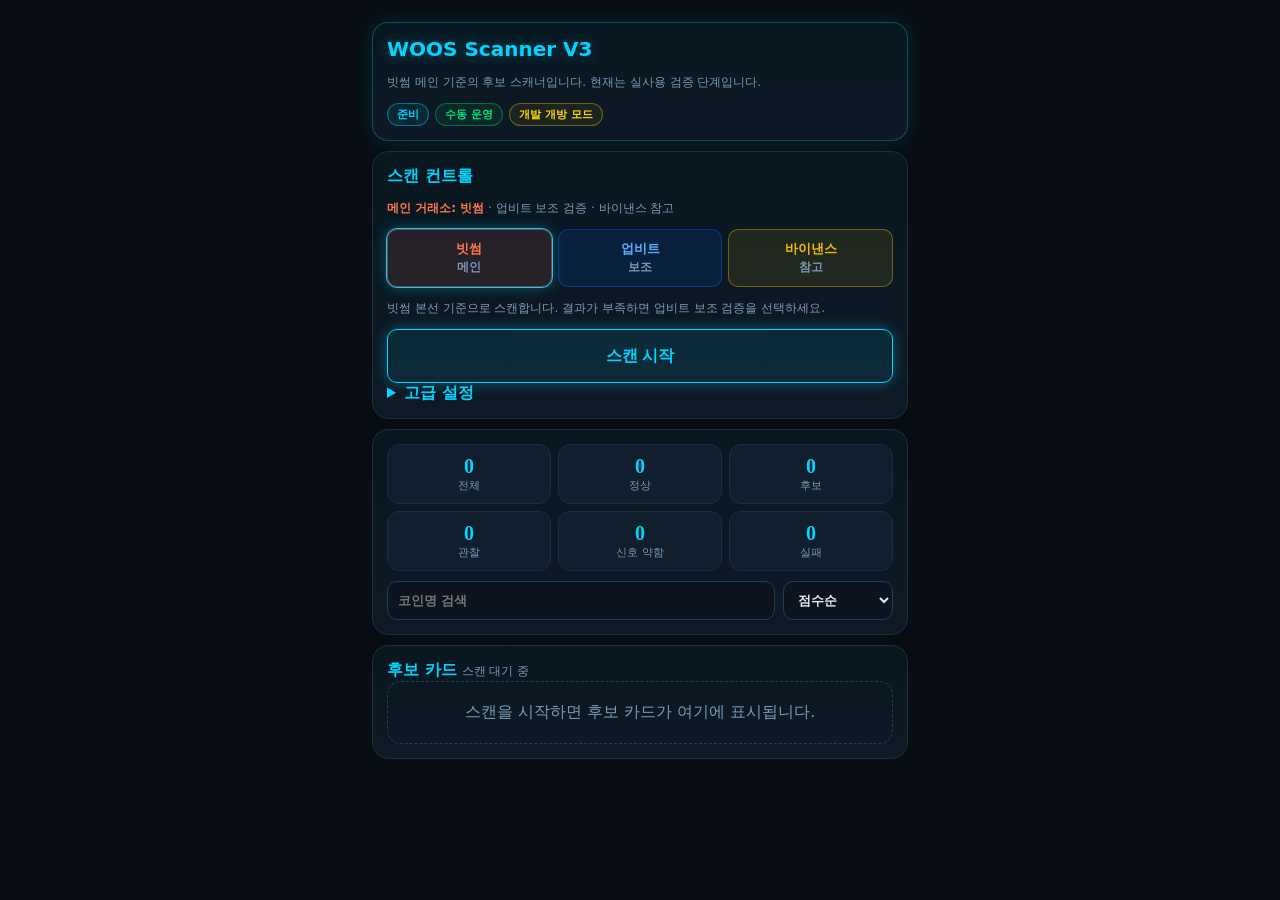
==== web/ws3-canary-console/index.html @ c7e05436 "ws3: v0.32.5 productShellManualTrigger" ====
<!doctype html><html lang="ko"><head><meta charset="utf-8"><meta name="viewport" content="width=device-width,initial-scale=1"><title>WOOS Scanner V3</title><style>:root{--bg:#080d13;--card:#0f1a27;--line:#1a2d42;--line2:#243d57;--cy:#00d4ff;--g:#00e676;--o:#ff8c42;--r:#ff4560;--y:#ffd600;--t:#e2eaf5;--s:#7a9ab8;--m:#3d5a72;--gl:0 0 14px rgba(0,212,255,.35)}*{box-sizing:border-box}body{margin:0;background:var(--bg);color:var(--t);font-family:'Noto Sans KR',system-ui,sans-serif}.app{max-width:560px;margin:auto;padding:12px}.hero,.card{background:linear-gradient(180deg,rgba(0,212,255,.05),rgba(15,26,39,.96));border:1px solid var(--line);border-radius:16px;padding:14px;margin:10px 0}.hero{border-color:rgba(0,212,255,.3);box-shadow:0 0 26px rgba(0,212,255,.12)}h1{margin:0;color:var(--cy);font-size:20px;text-shadow:var(--gl)}.sub,.hint,.stat{font-size:12px;color:var(--s);line-height:1.5}.badges,.exs,.chips{display:flex;gap:6px;flex-wrap:wrap}.badge,.chip{border:1px solid var(--line2);border-radius:999px;padding:3px 9px;font-size:11px;font-weight:800;color:var(--s);background:#0c1420}.cyan{color:var(--cy);border-color:rgba(0,212,255,.42);background:rgba(0,212,255,.08)}.green{color:var(--g);border-color:rgba(0,230,118,.35);background:rgba(0,230,118,.07)}.yellow{color:var(--y);border-color:rgba(255,214,0,.35);background:rgba(255,214,0,.06)}.orange{color:var(--o);border-color:rgba(255,140,66,.35);background:rgba(255,140,66,.08)}.red{color:var(--r);border-color:rgba(255,69,96,.35);background:rgba(255,69,96,.08)}button,select,input,textarea{border:1px solid var(--line2);border-radius:10px;background:#0c1420;color:var(--t);padding:10px;font-weight:800}button{cursor:pointer}.active{outline:1px solid var(--cy);box-shadow:var(--gl)}.primary{width:100%;min-height:54px;font-size:16px;color:var(--cy);border-color:var(--cy);background:rgba(0,212,255,.09);box-shadow:var(--gl)}.ex{flex:1;min-width:94px}.main{color:#ff7849;border-color:rgba(244,102,90,.45);background:rgba(244,102,90,.12)}.subex{color:#5da9ff;border-color:rgba(0,95,255,.4);background:rgba(0,95,255,.12)}.ref{color:#f0b90b;border-color:rgba(240,185,11,.4);background:rgba(240,185,11,.1)}textarea{width:100%;min-height:96px}.grid{display:grid;grid-template-columns:repeat(3,1fr);gap:7px}.box{background:#111e2e;border:1px solid var(--line);border-radius:12px;padding:10px;text-align:center}.num{font:800 20px ui-monospace;color:var(--cy)}.lbl{font-size:11px;color:var(--s)}.tools{display:grid;grid-template-columns:1fr 110px;gap:8px;margin-top:10px}.result{border:1px solid var(--line);border-left:4px solid var(--cy);border-radius:15px;background:linear-gradient(180deg,rgba(0,212,255,.04),var(--card));overflow:hidden;margin:10px 0}.rh{display:flex;align-items:center;gap:8px;padding:12px 12px 6px}.dot{width:8px;height:8px;border-radius:99px;background:var(--cy);box-shadow:var(--gl)}.coin{font:800 15px ui-monospace}.score{margin-left:auto;color:var(--cy);font:800 18px ui-monospace}.bar{height:5px;background:#0c1420;border-radius:99px;overflow:hidden;margin:4px 12px}.bar i{display:block;height:100%;background:linear-gradient(90deg,var(--cy),var(--g));box-shadow:var(--gl)}.meta{display:flex;gap:10px;flex-wrap:wrap;color:var(--m);font:11px ui-monospace;padding:4px 12px 10px}.open{width:100%;border:0;border-top:1px solid var(--line);border-radius:0;background:#0c1420;color:var(--s)}.body{display:none;background:#111e2e;border-top:1px solid var(--line);padding:10px 12px}.result.on .body{display:block}.sec{border:1px solid var(--line);background:var(--card);border-radius:10px;padding:10px;margin:8px 0}.sec h3{color:var(--cy);font-size:12px;margin:0 0 6px}.sec p{font-size:12px;line-height:1.6;margin:0}.empty{border:1px dashed var(--line2);border-radius:14px;padding:20px;text-align:center;color:var(--s)}@media(max-width:430px){.tools{grid-template-columns:1fr}.ex{min-width:0}}</style></head><body><div class="app"><section class="hero"><h1>WOOS Scanner V3</h1><p class="sub">빗썸 메인 기준의 후보 스캐너입니다. 현재는 실사용 검증 단계입니다.</p><div class="badges"><span class="badge cyan">준비</span><span class="badge green">수동 운영</span><span class="badge yellow">개발 개방 모드</span></div></section><section class="card"><b style="color:var(--cy)">스캔 컨트롤</b><p class="sub"><strong style="color:#ff7849">메인 거래소: 빗썸</strong> · 업비트 보조 검증 · 바이낸스 참고</p><div class="exs"><button class="ex main active" data-ex="bithumb">빗썸<br><span class="hint">메인</span></button><button class="ex subex" data-ex="upbit">업비트<br><span class="hint">보조</span></button><button class="ex ref" data-ex="binance">바이낸스<br><span class="hint">참고</span></button></div><p id="notice" class="hint">빗썸 본선 기준으로 스캔합니다. 결과가 부족하면 업비트 보조 검증을 선택하세요.</p><button id="scan" class="primary">스캔 시작</button><details><summary style="color:var(--cy);font-weight:800">고급 설정</summary><p><select id="tf"><option value="5m">5분봉</option><option value="15m">15분봉</option><option value="1h">1시간봉</option></select></p><p><input id="limit" value="60"></p><p><textarea id="markets"></textarea></p></details></section><section class="card"><div class="grid"><div class="box"><div id="nTotal" class="num">0</div><div class="lbl">전체</div></div><div class="box"><div id="nOk" class="num">0</div><div class="lbl">정상</div></div><div class="box"><div id="nCand" class="num">0</div><div class="lbl">후보</div></div><div class="box"><div id="nWatch" class="num">0</div><div class="lbl">관찰</div></div><div class="box"><div id="nLow" class="num">0</div><div class="lbl">신호 약함</div></div><div class="box"><div id="nFail" class="num">0</div><div class="lbl">실패</div></div></div><div class="tools"><input id="q" placeholder="코인명 검색"><select id="sort"><option value="score">점수순</option><option value="latest">최신순</option></select></div></section><section class="card"><b style="color:var(--cy)">후보 카드</b> <span id="stat" class="stat">스캔 대기 중</span><div id="results" class="empty">스캔을 시작하면 후보 카드가 여기에 표시됩니다.</div></section></div><script>(function(){var API='https://ws3-telegram-canary.neosiwon.workers.dev',S={ex:'bithumb',rows:[],bad:[]};var P={bithumb:['BTC_KRW','ETH_KRW','XRP_KRW','SOL_KRW','DOGE_KRW','ADA_KRW','AVAX_KRW','DOT_KRW','LINK_KRW','NEAR_KRW','SEI_KRW','SUI_KRW','APT_KRW','ATOM_KRW','TRX_KRW','BCH_KRW','ETC_KRW','XLM_KRW','HBAR_KRW','MATIC_KRW','ARB_KRW','OP_KRW','STX_KRW','AAVE_KRW','ALGO_KRW','SAND_KRW','MANA_KRW','FLOW_KRW','GRT_KRW','EOS_KRW','FIL_KRW'],upbit:['KRW-BTC','KRW-ETH','KRW-XRP','KRW-SOL','KRW-DOGE','KRW-ADA','KRW-AVAX','KRW-DOT','KRW-LINK','KRW-NEAR','KRW-SEI','KRW-SUI','KRW-APT','KRW-ATOM','KRW-TRX','KRW-BCH','KRW-ETC','KRW-XLM','KRW-HBAR'],binance:['BTCUSDT','ETHUSDT','XRPUSDT','SOLUSDT','DOGEUSDT','ADAUSDT','AVAXUSDT']};var C={LOW_VOLUME:['거래량 부족','orange'],VOLUME_SURGE:['거래량 증가','green'],HIGH_CLOSE_POSITION:['종가 상단','cyan'],UPPER_WICK_RISK:['윗꼬리 리스크','red']};function $(x){return document.getElementById(x)}function esc(v){return String(v==null?'-':v).replace(/[&<>'"]/g,function(c){return{'&':'&amp;','<':'&lt;','>':'&gt;','"':'&quot;',"'":'&#39;'}[c]})}function setM(){$('markets').value=(P[S.ex]||[]).join('\n');$('notice').textContent=S.ex==='bithumb'?'빗썸 본선 기준으로 스캔합니다. 결과가 부족하면 업비트 보조 검증을 선택하세요.':S.ex==='upbit'?'업비트 보조 검증으로 실행합니다. 본선 기준은 빗썸입니다.':'바이낸스 참고용 스캔입니다. 본선 기준은 빗썸입니다.'}function exL(x){x=String(x||S.ex).toLowerCase();return x==='bithumb'?'빗썸':x==='upbit'?'업비트 보조 검증':'바이낸스 참고'}function tfL(x){return x==='15m'?'15분봉':x==='1h'?'1시간봉':'5분봉'}function mkt(m){m=String(m||'');return m.replace('KRW-','').replace('_KRW','')+(m.indexOf('USDT')>0?' / USDT':' / KRW')}function grade(g){var b=String(g||'').toUpperCase().split('-').pop();return b==='A'?['A급 관찰','red']:b==='B'?['B급 관찰','orange']:b==='C'?['C급 관찰','']:b==='S'?['S급 관찰','red']:['등급 대기','']}function rev(v){v=String(v||'');return v==='HOT_REVIEW'?['우선 검토','red']:v.indexOf('WATCH')>=0?['관찰 필요','orange']:v==='LOW_SIGNAL'?['신호 약함','']:['관찰 대기','']}function tm(t){var d=new Date(t);return t&&!isNaN(d.getTime())?'감지 시각 '+String(d.getHours()).padStart(2,'0')+':'+String(d.getMinutes()).padStart(2,'0'):'감지 시각 대기'}function ch(l,k){return'<span class="chip '+(k||'')+'">'+esc(l)+'</span>'}function chips(a){return(Array.isArray(a)?a:[]).slice(0,4).map(function(x){var m=C[String(x)]||['기타 근거',''];return ch(m[0],m[1])}).join('')}function card(r){var g=grade(r.grade),rv=rev(r.operatorReviewLevel||r.operatorReview),sc=Math.max(0,Math.min(100,Number(r.score)||0)),ex=String(r.exchange||S.ex).toLowerCase()==='bithumb'?ch('빗썸 메인','orange'):String(r.exchange||S.ex).toLowerCase()==='upbit'?ch('업비트 보조','cyan'):ch('바이낸스 참고','yellow');return'<article class="result"><div class="rh"><span class="dot"></span><span class="coin">'+esc(mkt(r.market))+'</span><span class="score">'+sc+'점</span></div><div class="chips">'+ch(g[0],g[1])+ch(rv[0],rv[1])+(r.isCandidate?ch('후보 조건 충족','green'):ch('운영자 확인 필요','orange'))+ex+chips(r.reasonChips)+'</div><div class="bar"><i style="width:'+sc+'%"></i></div><div class="meta"><span>'+tm(r.latestTime)+'</span><span>'+exL(r.exchange)+'</span><span>'+tfL(r.timeframe)+'</span></div><button class="open">근거 펼치기 ▾</button><div class="body"><div class="sec"><h3>1. 핵심 요약</h3><p>현재: '+g[0]+' · 상태: '+rv[0]+' · 점수: '+sc+'점<br>본선 기준은 빗썸입니다.</p></div><div class="sec"><h3>3.5. 선별 근거</h3><p>현재 데이터만으로는 강한 후보로 단정하기 어렵습니다. 구조와 수급을 추가로 확인하는 관찰 구간입니다.</p></div><div class="sec"><h3>4. 구조 판단</h3><p>종가 위치와 거래량 반응을 기준으로 추가 확인합니다.</p></div><div class="sec"><h3>18. 고급 상세 / 원본 보기</h3><p>개발자용 원시값은 기본 화면에 노출하지 않습니다.</p></div></div></article>'}function sum(){var r=S.rows,b=S.bad;$('nTotal').textContent=r.length+b.length;$('nOk').textContent=r.length;$('nFail').textContent=b.length;$('nCand').textContent=r.filter(function(x){return x.isCandidate}).length;$('nWatch').textContent=r.filter(function(x){return String(x.operatorReviewLevel||'').indexOf('WATCH')>=0}).length;$('nLow').textContent=r.filter(function(x){return String(x.operatorReviewLevel||'')==='LOW_SIGNAL'}).length}function render(){var q=$('q').value.trim().toUpperCase(),r=S.rows.filter(function(x){return!q||String(x.market||'').toUpperCase().indexOf(q)>=0});r.sort(function(a,b){return Number(b.score||0)-Number(a.score||0)});$('results').className=r.length?'':'empty';$('results').innerHTML=r.length?r.map(card).join(''):'표시할 후보 카드가 없습니다.';sum()}function mkts(){return $('markets').value.split(/[\n,]+/).map(function(x){return x.trim()}).filter(Boolean).slice(0,50)}async function scan(){var ms=mkts();if(!ms.length)return;$('scan').disabled=true;$('stat').textContent='스캔 중...';try{var res=await fetch(API+'/multi-candidate-dry-run',{method:'POST',headers:{'Content-Type':'application/json'},body:JSON.stringify({exchange:S.ex,markets:ms,timeframe:$('tf').value,limit:Number($('limit').value)||60,maxMarkets:50,manualTrigger:true})});var data=await res.json(),rows=Array.isArray(data.results)?data.results:[];S.rows=rows.filter(function(x){return x&&x.ok!==false});S.bad=rows.filter(function(x){return x&&x.ok===false});$('stat').textContent=(data.code||'스캔 완료')+' · 정상 '+S.rows.length+' / 실패 '+S.bad.length;render()}catch(e){$('stat').textContent='네트워크 오류'}finally{$('scan').disabled=false}}document.querySelectorAll('.ex').forEach(function(b){b.onclick=function(){S.ex=b.dataset.ex;document.querySelectorAll('.ex').forEach(function(x){x.classList.remove('active')});b.classList.add('active');setM()}});$('scan').onclick=scan;$('q').oninput=render;document.onclick=function(e){var b=e.target.closest('.open');if(!b)return;var c=b.closest('.result');c.classList.toggle('on');b.textContent=c.classList.contains('on')?'근거 접기 ▴':'근거 펼치기 ▾'};setM()})();</script></body></html>
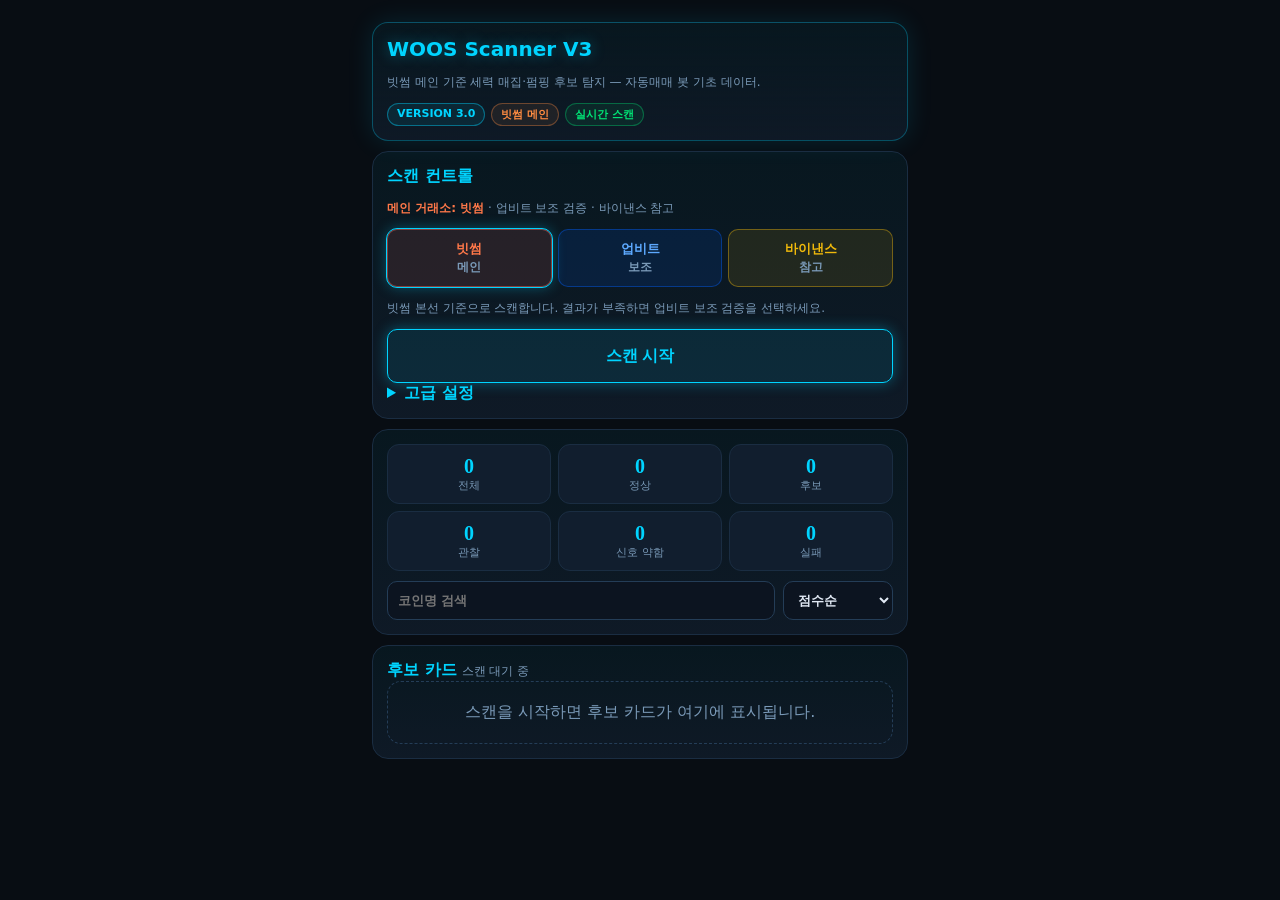
==== commit b78d58ad: "ws3: v0.40.0 신규 출범 톤 — v3 정식 출범 / VERSION 3.0 / 펌핑 후보 + 봇 기초" ====
--- a/web/ws3-canary-console/index.html
+++ b/web/ws3-canary-console/index.html
@@ -1 +1,652 @@
-<!doctype html><html lang="ko"><head><meta charset="utf-8"><meta name="viewport" content="width=device-width,initial-scale=1"><title>WOOS Scanner V3</title><style>:root{--bg:#080d13;--card:#0f1a27;--line:#1a2d42;--line2:#243d57;--cy:#00d4ff;--g:#00e676;--o:#ff8c42;--r:#ff4560;--y:#ffd600;--t:#e2eaf5;--s:#7a9ab8;--m:#3d5a72;--gl:0 0 14px rgba(0,212,255,.35)}*{box-sizing:border-box}body{margin:0;background:var(--bg);color:var(--t);font-family:'Noto Sans KR',system-ui,sans-serif}.app{max-width:560px;margin:auto;padding:12px}.hero,.card{background:linear-gradient(180deg,rgba(0,212,255,.05),rgba(15,26,39,.96));border:1px solid var(--line);border-radius:16px;padding:14px;margin:10px 0}.hero{border-color:rgba(0,212,255,.3);box-shadow:0 0 26px rgba(0,212,255,.12)}h1{margin:0;color:var(--cy);font-size:20px;text-shadow:var(--gl)}.sub,.hint,.stat{font-size:12px;color:var(--s);line-height:1.5}.badges,.exs,.chips{display:flex;gap:6px;flex-wrap:wrap}.badge,.chip{border:1px solid var(--line2);border-radius:999px;padding:3px 9px;font-size:11px;font-weight:800;color:var(--s);background:#0c1420}.cyan{color:var(--cy);border-color:rgba(0,212,255,.42);background:rgba(0,212,255,.08)}.green{color:var(--g);border-color:rgba(0,230,118,.35);background:rgba(0,230,118,.07)}.yellow{color:var(--y);border-color:rgba(255,214,0,.35);background:rgba(255,214,0,.06)}.orange{color:var(--o);border-color:rgba(255,140,66,.35);background:rgba(255,140,66,.08)}.red{color:var(--r);border-color:rgba(255,69,96,.35);background:rgba(255,69,96,.08)}button,select,input,textarea{border:1px solid var(--line2);border-radius:10px;background:#0c1420;color:var(--t);padding:10px;font-weight:800}button{cursor:pointer}.active{outline:1px solid var(--cy);box-shadow:var(--gl)}.primary{width:100%;min-height:54px;font-size:16px;color:var(--cy);border-color:var(--cy);background:rgba(0,212,255,.09);box-shadow:var(--gl)}.ex{flex:1;min-width:94px}.main{color:#ff7849;border-color:rgba(244,102,90,.45);background:rgba(244,102,90,.12)}.subex{color:#5da9ff;border-color:rgba(0,95,255,.4);background:rgba(0,95,255,.12)}.ref{color:#f0b90b;border-color:rgba(240,185,11,.4);background:rgba(240,185,11,.1)}textarea{width:100%;min-height:96px}.grid{display:grid;grid-template-columns:repeat(3,1fr);gap:7px}.box{background:#111e2e;border:1px solid var(--line);border-radius:12px;padding:10px;text-align:center}.num{font:800 20px ui-monospace;color:var(--cy)}.lbl{font-size:11px;color:var(--s)}.tools{display:grid;grid-template-columns:1fr 110px;gap:8px;margin-top:10px}.result{border:1px solid var(--line);border-left:4px solid var(--cy);border-radius:15px;background:linear-gradient(180deg,rgba(0,212,255,.04),var(--card));overflow:hidden;margin:10px 0}.rh{display:flex;align-items:center;gap:8px;padding:12px 12px 6px}.dot{width:8px;height:8px;border-radius:99px;background:var(--cy);box-shadow:var(--gl)}.coin{font:800 15px ui-monospace}.score{margin-left:auto;color:var(--cy);font:800 18px ui-monospace}.bar{height:5px;background:#0c1420;border-radius:99px;overflow:hidden;margin:4px 12px}.bar i{display:block;height:100%;background:linear-gradient(90deg,var(--cy),var(--g));box-shadow:var(--gl)}.meta{display:flex;gap:10px;flex-wrap:wrap;color:var(--m);font:11px ui-monospace;padding:4px 12px 10px}.open{width:100%;border:0;border-top:1px solid var(--line);border-radius:0;background:#0c1420;color:var(--s)}.body{display:none;background:#111e2e;border-top:1px solid var(--line);padding:10px 12px}.result.on .body{display:block}.sec{border:1px solid var(--line);background:var(--card);border-radius:10px;padding:10px;margin:8px 0}.sec h3{color:var(--cy);font-size:12px;margin:0 0 6px}.sec p{font-size:12px;line-height:1.6;margin:0}.empty{border:1px dashed var(--line2);border-radius:14px;padding:20px;text-align:center;color:var(--s)}@media(max-width:430px){.tools{grid-template-columns:1fr}.ex{min-width:0}}</style></head><body><div class="app"><section class="hero"><h1>WOOS Scanner V3</h1><p class="sub">빗썸 메인 기준의 후보 스캐너입니다. 현재는 실사용 검증 단계입니다.</p><div class="badges"><span class="badge cyan">준비</span><span class="badge green">수동 운영</span><span class="badge yellow">개발 개방 모드</span></div></section><section class="card"><b style="color:var(--cy)">스캔 컨트롤</b><p class="sub"><strong style="color:#ff7849">메인 거래소: 빗썸</strong> · 업비트 보조 검증 · 바이낸스 참고</p><div class="exs"><button class="ex main active" data-ex="bithumb">빗썸<br><span class="hint">메인</span></button><button class="ex subex" data-ex="upbit">업비트<br><span class="hint">보조</span></button><button class="ex ref" data-ex="binance">바이낸스<br><span class="hint">참고</span></button></div><p id="notice" class="hint">빗썸 본선 기준으로 스캔합니다. 결과가 부족하면 업비트 보조 검증을 선택하세요.</p><button id="scan" class="primary">스캔 시작</button><details><summary style="color:var(--cy);font-weight:800">고급 설정</summary><p><select id="tf"><option value="5m">5분봉</option><option value="15m">15분봉</option><option value="1h">1시간봉</option></select></p><p><input id="limit" value="60"></p><p><textarea id="markets"></textarea></p></details></section><section class="card"><div class="grid"><div class="box"><div id="nTotal" class="num">0</div><div class="lbl">전체</div></div><div class="box"><div id="nOk" class="num">0</div><div class="lbl">정상</div></div><div class="box"><div id="nCand" class="num">0</div><div class="lbl">후보</div></div><div class="box"><div id="nWatch" class="num">0</div><div class="lbl">관찰</div></div><div class="box"><div id="nLow" class="num">0</div><div class="lbl">신호 약함</div></div><div class="box"><div id="nFail" class="num">0</div><div class="lbl">실패</div></div></div><div class="tools"><input id="q" placeholder="코인명 검색"><select id="sort"><option value="score">점수순</option><option value="latest">최신순</option></select></div></section><section class="card"><b style="color:var(--cy)">후보 카드</b> <span id="stat" class="stat">스캔 대기 중</span><div id="results" class="empty">스캔을 시작하면 후보 카드가 여기에 표시됩니다.</div></section></div><script>(function(){var API='https://ws3-telegram-canary.neosiwon.workers.dev',S={ex:'bithumb',rows:[],bad:[]};var P={bithumb:['BTC_KRW','ETH_KRW','XRP_KRW','SOL_KRW','DOGE_KRW','ADA_KRW','AVAX_KRW','DOT_KRW','LINK_KRW','NEAR_KRW','SEI_KRW','SUI_KRW','APT_KRW','ATOM_KRW','TRX_KRW','BCH_KRW','ETC_KRW','XLM_KRW','HBAR_KRW','MATIC_KRW','ARB_KRW','OP_KRW','STX_KRW','AAVE_KRW','ALGO_KRW','SAND_KRW','MANA_KRW','FLOW_KRW','GRT_KRW','EOS_KRW','FIL_KRW'],upbit:['KRW-BTC','KRW-ETH','KRW-XRP','KRW-SOL','KRW-DOGE','KRW-ADA','KRW-AVAX','KRW-DOT','KRW-LINK','KRW-NEAR','KRW-SEI','KRW-SUI','KRW-APT','KRW-ATOM','KRW-TRX','KRW-BCH','KRW-ETC','KRW-XLM','KRW-HBAR'],binance:['BTCUSDT','ETHUSDT','XRPUSDT','SOLUSDT','DOGEUSDT','ADAUSDT','AVAXUSDT']};var C={LOW_VOLUME:['거래량 부족','orange'],VOLUME_SURGE:['거래량 증가','green'],HIGH_CLOSE_POSITION:['종가 상단','cyan'],UPPER_WICK_RISK:['윗꼬리 리스크','red']};function $(x){return document.getElementById(x)}function esc(v){return String(v==null?'-':v).replace(/[&<>'"]/g,function(c){return{'&':'&amp;','<':'&lt;','>':'&gt;','"':'&quot;',"'":'&#39;'}[c]})}function setM(){$('markets').value=(P[S.ex]||[]).join('\n');$('notice').textContent=S.ex==='bithumb'?'빗썸 본선 기준으로 스캔합니다. 결과가 부족하면 업비트 보조 검증을 선택하세요.':S.ex==='upbit'?'업비트 보조 검증으로 실행합니다. 본선 기준은 빗썸입니다.':'바이낸스 참고용 스캔입니다. 본선 기준은 빗썸입니다.'}function exL(x){x=String(x||S.ex).toLowerCase();return x==='bithumb'?'빗썸':x==='upbit'?'업비트 보조 검증':'바이낸스 참고'}function tfL(x){return x==='15m'?'15분봉':x==='1h'?'1시간봉':'5분봉'}function mkt(m){m=String(m||'');return m.replace('KRW-','').replace('_KRW','')+(m.indexOf('USDT')>0?' / USDT':' / KRW')}function grade(g){var b=String(g||'').toUpperCase().split('-').pop();return b==='A'?['A급 관찰','red']:b==='B'?['B급 관찰','orange']:b==='C'?['C급 관찰','']:b==='S'?['S급 관찰','red']:['등급 대기','']}function rev(v){v=String(v||'');return v==='HOT_REVIEW'?['우선 검토','red']:v.indexOf('WATCH')>=0?['관찰 필요','orange']:v==='LOW_SIGNAL'?['신호 약함','']:['관찰 대기','']}function tm(t){var d=new Date(t);return t&&!isNaN(d.getTime())?'감지 시각 '+String(d.getHours()).padStart(2,'0')+':'+String(d.getMinutes()).padStart(2,'0'):'감지 시각 대기'}function ch(l,k){return'<span class="chip '+(k||'')+'">'+esc(l)+'</span>'}function chips(a){return(Array.isArray(a)?a:[]).slice(0,4).map(function(x){var m=C[String(x)]||['기타 근거',''];return ch(m[0],m[1])}).join('')}function card(r){var g=grade(r.grade),rv=rev(r.operatorReviewLevel||r.operatorReview),sc=Math.max(0,Math.min(100,Number(r.score)||0)),ex=String(r.exchange||S.ex).toLowerCase()==='bithumb'?ch('빗썸 메인','orange'):String(r.exchange||S.ex).toLowerCase()==='upbit'?ch('업비트 보조','cyan'):ch('바이낸스 참고','yellow');return'<article class="result"><div class="rh"><span class="dot"></span><span class="coin">'+esc(mkt(r.market))+'</span><span class="score">'+sc+'점</span></div><div class="chips">'+ch(g[0],g[1])+ch(rv[0],rv[1])+(r.isCandidate?ch('후보 조건 충족','green'):ch('운영자 확인 필요','orange'))+ex+chips(r.reasonChips)+'</div><div class="bar"><i style="width:'+sc+'%"></i></div><div class="meta"><span>'+tm(r.latestTime)+'</span><span>'+exL(r.exchange)+'</span><span>'+tfL(r.timeframe)+'</span></div><button class="open">근거 펼치기 ▾</button><div class="body"><div class="sec"><h3>1. 핵심 요약</h3><p>현재: '+g[0]+' · 상태: '+rv[0]+' · 점수: '+sc+'점<br>본선 기준은 빗썸입니다.</p></div><div class="sec"><h3>3.5. 선별 근거</h3><p>현재 데이터만으로는 강한 후보로 단정하기 어렵습니다. 구조와 수급을 추가로 확인하는 관찰 구간입니다.</p></div><div class="sec"><h3>4. 구조 판단</h3><p>종가 위치와 거래량 반응을 기준으로 추가 확인합니다.</p></div><div class="sec"><h3>18. 고급 상세 / 원본 보기</h3><p>개발자용 원시값은 기본 화면에 노출하지 않습니다.</p></div></div></article>'}function sum(){var r=S.rows,b=S.bad;$('nTotal').textContent=r.length+b.length;$('nOk').textContent=r.length;$('nFail').textContent=b.length;$('nCand').textContent=r.filter(function(x){return x.isCandidate}).length;$('nWatch').textContent=r.filter(function(x){return String(x.operatorReviewLevel||'').indexOf('WATCH')>=0}).length;$('nLow').textContent=r.filter(function(x){return String(x.operatorReviewLevel||'')==='LOW_SIGNAL'}).length}function render(){var q=$('q').value.trim().toUpperCase(),r=S.rows.filter(function(x){return!q||String(x.market||'').toUpperCase().indexOf(q)>=0});r.sort(function(a,b){return Number(b.score||0)-Number(a.score||0)});$('results').className=r.length?'':'empty';$('results').innerHTML=r.length?r.map(card).join(''):'표시할 후보 카드가 없습니다.';sum()}function mkts(){return $('markets').value.split(/[\n,]+/).map(function(x){return x.trim()}).filter(Boolean).slice(0,50)}async function scan(){var ms=mkts();if(!ms.length)return;$('scan').disabled=true;$('stat').textContent='스캔 중...';try{var res=await fetch(API+'/multi-candidate-dry-run',{method:'POST',headers:{'Content-Type':'application/json'},body:JSON.stringify({exchange:S.ex,markets:ms,timeframe:$('tf').value,limit:Number($('limit').value)||60,maxMarkets:50,manualTrigger:true})});var data=await res.json(),rows=Array.isArray(data.results)?data.results:[];S.rows=rows.filter(function(x){return x&&x.ok!==false});S.bad=rows.filter(function(x){return x&&x.ok===false});$('stat').textContent=(data.code||'스캔 완료')+' · 정상 '+S.rows.length+' / 실패 '+S.bad.length;render()}catch(e){$('stat').textContent='네트워크 오류'}finally{$('scan').disabled=false}}document.querySelectorAll('.ex').forEach(function(b){b.onclick=function(){S.ex=b.dataset.ex;document.querySelectorAll('.ex').forEach(function(x){x.classList.remove('active')});b.classList.add('active');setM()}});$('scan').onclick=scan;$('q').oninput=render;document.onclick=function(e){var b=e.target.closest('.open');if(!b)return;var c=b.closest('.result');c.classList.toggle('on');b.textContent=c.classList.contains('on')?'근거 접기 ▴':'근거 펼치기 ▾'};setM()})();</script></body></html>+<!doctype html>
+<html lang="ko">
+<head>
+<meta charset="utf-8">
+<meta name="viewport" content="width=device-width,initial-scale=1">
+<title>WOOS Scanner V3 — 펌핑 후보 탐지</title>
+<style>
+:root{
+  --bg:#080d13;--card:#0f1a27;--line:#1a2d42;--line2:#243d57;
+  --cy:#00d4ff;--g:#00e676;--o:#ff8c42;--r:#ff4560;--y:#ffd600;
+  --t:#e2eaf5;--s:#7a9ab8;--m:#3d5a72;
+  --gl:0 0 14px rgba(0,212,255,.35);
+  --gSP:#FF2D55;--gS:#FF6B35;--gA:#FF9500;--gB:#FFD60A;--gC:#8E8E93
+}
+*{box-sizing:border-box}
+body{margin:0;background:var(--bg);color:var(--t);font-family:'Noto Sans KR',system-ui,sans-serif}
+.app{max-width:560px;margin:auto;padding:12px}
+.hero,.card{background:linear-gradient(180deg,rgba(0,212,255,.05),rgba(15,26,39,.96));border:1px solid var(--line);border-radius:16px;padding:14px;margin:10px 0}
+.hero{border-color:rgba(0,212,255,.3);box-shadow:0 0 26px rgba(0,212,255,.12)}
+h1{margin:0;color:var(--cy);font-size:20px;text-shadow:var(--gl)}
+.sub,.hint,.stat{font-size:12px;color:var(--s);line-height:1.5}
+.badges,.exs,.chips{display:flex;gap:6px;flex-wrap:wrap}
+.badge,.chip{border:1px solid var(--line2);border-radius:999px;padding:3px 9px;font-size:11px;font-weight:800;color:var(--s);background:#0c1420}
+.cyan{color:var(--cy);border-color:rgba(0,212,255,.42);background:rgba(0,212,255,.08)}
+.green{color:var(--g);border-color:rgba(0,230,118,.35);background:rgba(0,230,118,.07)}
+.yellow{color:var(--y);border-color:rgba(255,214,0,.35);background:rgba(255,214,0,.06)}
+.orange{color:var(--o);border-color:rgba(255,140,66,.35);background:rgba(255,140,66,.08)}
+.red{color:var(--r);border-color:rgba(255,69,96,.35);background:rgba(255,69,96,.08)}
+.muted{color:var(--m);border-color:var(--line2);background:#0c1420}
+.purple{color:#a855f7;border-color:rgba(168,85,247,.4);background:rgba(168,85,247,.08)}
+.gSP{color:#fff;border-color:var(--gSP);background:var(--gSP)}
+.gS{color:#fff;border-color:var(--gS);background:var(--gS)}
+.gA{color:#000;border-color:var(--gA);background:var(--gA)}
+.gB{color:#000;border-color:var(--gB);background:var(--gB)}
+.gC{color:var(--t);border-color:var(--gC);background:var(--gC)}
+button,select,input,textarea{border:1px solid var(--line2);border-radius:10px;background:#0c1420;color:var(--t);padding:10px;font-weight:800}
+button{cursor:pointer}
+.active{outline:1px solid var(--cy);box-shadow:var(--gl)}
+.primary{width:100%;min-height:54px;font-size:16px;color:var(--cy);border-color:var(--cy);background:rgba(0,212,255,.09);box-shadow:var(--gl)}
+.ex{flex:1;min-width:94px}
+.main{color:#ff7849;border-color:rgba(244,102,90,.45);background:rgba(244,102,90,.12)}
+.subex{color:#5da9ff;border-color:rgba(0,95,255,.4);background:rgba(0,95,255,.12)}
+.ref{color:#f0b90b;border-color:rgba(240,185,11,.4);background:rgba(240,185,11,.1)}
+textarea{width:100%;min-height:96px}
+.grid{display:grid;grid-template-columns:repeat(3,1fr);gap:7px}
+.box{background:#111e2e;border:1px solid var(--line);border-radius:12px;padding:10px;text-align:center}
+.num{font:800 20px ui-monospace;color:var(--cy)}
+.lbl{font-size:11px;color:var(--s)}
+.tools{display:grid;grid-template-columns:1fr 110px;gap:8px;margin-top:10px}
+.result{border:1px solid var(--line);border-left:4px solid var(--cy);border-radius:15px;background:linear-gradient(180deg,rgba(0,212,255,.04),var(--card));overflow:hidden;margin:10px 0}
+.result.gSP{border-left-color:var(--gSP);box-shadow:0 0 18px rgba(255,45,85,.25)}
+.result.gS{border-left-color:var(--gS);box-shadow:0 0 18px rgba(255,107,53,.25)}
+.result.gA{border-left-color:var(--gA);box-shadow:0 0 14px rgba(255,149,0,.18)}
+.result.gB{border-left-color:var(--gB)}
+.result.gC{border-left-color:var(--gC)}
+.rh{display:flex;align-items:center;gap:8px;padding:12px 12px 6px;flex-wrap:wrap}
+.dot{width:8px;height:8px;border-radius:99px;background:var(--cy);box-shadow:var(--gl);flex-shrink:0}
+.coin{font:800 15px ui-monospace}
+.score{margin-left:auto;color:var(--cy);font:800 18px ui-monospace}
+.bar{height:5px;background:#0c1420;border-radius:99px;overflow:hidden;margin:4px 12px}
+.bar i{display:block;height:100%;background:linear-gradient(90deg,var(--cy),var(--g));box-shadow:var(--gl)}
+.meta{display:flex;gap:10px;flex-wrap:wrap;color:var(--m);font:11px ui-monospace;padding:4px 12px 10px}
+.open{width:100%;border:0;border-top:1px solid var(--line);border-radius:0;background:#0c1420;color:var(--s)}
+.body{display:none;background:#111e2e;border-top:1px solid var(--line);padding:10px 12px}
+.result.on .body{display:block}
+.sec{border:1px solid var(--line);background:var(--card);border-radius:10px;padding:10px;margin:8px 0}
+.sec h3{color:var(--cy);font-size:12px;margin:0 0 6px;font-weight:800}
+.sec p,.sec li{font-size:12px;line-height:1.6;margin:0;color:var(--t)}
+.sec.pending{border-style:dashed;border-color:var(--line2);background:rgba(15,26,39,.6)}
+.sec.pending h3{color:var(--m)}
+.sec.pending p{color:var(--m);font-style:italic}
+.sec ul{margin:4px 0;padding-left:20px;color:var(--s)}
+.sec dl{display:grid;grid-template-columns:auto 1fr;gap:4px 12px;margin:0;font-size:12px}
+.sec dt{color:var(--s)}
+.sec dd{margin:0;color:var(--t)}
+.exit-grid{display:grid;grid-template-columns:repeat(2,1fr);gap:6px;margin-top:4px}
+.exit-grid .ex-slot{background:#0c1420;border:1px solid var(--line);border-radius:8px;padding:6px;font-size:11px}
+.exit-grid .ex-slot b{color:var(--cy);display:block;margin-bottom:2px}
+.empty{border:1px dashed var(--line2);border-radius:14px;padding:20px;text-align:center;color:var(--s)}
+@media(max-width:430px){.tools{grid-template-columns:1fr}.ex{min-width:0}}
+</style>
+</head>
+<body>
+<div class="app">
+
+<section class="hero">
+  <h1>WOOS Scanner V3</h1>
+  <p class="sub">빗썸 메인 기준 세력 매집·펌핑 후보 탐지 — 자동매매 봇 기초 데이터.</p>
+  <div class="badges">
+    <span class="badge cyan">VERSION 3.0</span>
+    <span class="badge orange">빗썸 메인</span>
+    <span class="badge green">실시간 스캔</span>
+  </div>
+</section>
+
+<section class="card">
+  <b style="color:var(--cy)">스캔 컨트롤</b>
+  <p class="sub"><strong style="color:#ff7849">메인 거래소: 빗썸</strong> · 업비트 보조 검증 · 바이낸스 참고</p>
+  <div class="exs">
+    <button class="ex main active" data-ex="bithumb">빗썸<br><span class="hint">메인</span></button>
+    <button class="ex subex" data-ex="upbit">업비트<br><span class="hint">보조</span></button>
+    <button class="ex ref" data-ex="binance">바이낸스<br><span class="hint">참고</span></button>
+  </div>
+  <p id="notice" class="hint">빗썸 본선 기준으로 스캔합니다. 결과가 부족하면 업비트 보조 검증을 선택하세요.</p>
+  <button id="scan" class="primary">스캔 시작</button>
+  <details>
+    <summary style="color:var(--cy);font-weight:800">고급 설정</summary>
+    <p><select id="tf">
+      <option value="5m">5분봉</option>
+      <option value="15m">15분봉</option>
+      <option value="1h">1시간봉</option>
+    </select></p>
+    <p><input id="limit" value="60"></p>
+    <p><textarea id="markets"></textarea></p>
+  </details>
+</section>
+
+<section class="card">
+  <div class="grid">
+    <div class="box"><div id="nTotal" class="num">0</div><div class="lbl">전체</div></div>
+    <div class="box"><div id="nOk" class="num">0</div><div class="lbl">정상</div></div>
+    <div class="box"><div id="nCand" class="num">0</div><div class="lbl">후보</div></div>
+    <div class="box"><div id="nWatch" class="num">0</div><div class="lbl">관찰</div></div>
+    <div class="box"><div id="nLow" class="num">0</div><div class="lbl">신호 약함</div></div>
+    <div class="box"><div id="nFail" class="num">0</div><div class="lbl">실패</div></div>
+  </div>
+  <div class="tools">
+    <input id="q" placeholder="코인명 검색">
+    <select id="sort">
+      <option value="score">점수순</option>
+      <option value="latest">최신순</option>
+    </select>
+  </div>
+</section>
+
+<section class="card">
+  <b style="color:var(--cy)">후보 카드</b>
+  <span id="stat" class="stat">스캔 대기 중</span>
+  <div id="results" class="empty">스캔을 시작하면 후보 카드가 여기에 표시됩니다.</div>
+</section>
+
+</div>
+<script>
+(function(){
+'use strict';
+
+// ═══════════════════════════════════════════════════════════════════
+// WS3 v0.36.0 Phase 1 + 백서 §3.2 Config 정합성 통합
+// 백서 §16.2 헤더 8 슬롯 / §16.4 바디 18 섹션 / §16.4.1 selectionReason 4 필드
+// 모든 한글 라벨 = WS3_CONFIG.DISPLAY 참조 (백서 §3.2 — Config 중심 / 단일 진실 소스)
+// raw·debug·operatorReview·reasonChips 노출 0 / 운영 콘솔 패널 신규 0
+// ═══════════════════════════════════════════════════════════════════
+
+var API = 'https://woos-scanner-v3.neosiwon.workers.dev';
+var S = { ex: 'bithumb', rows: [], bad: [] };
+
+// 백서 §3.2 — v3-config.WS3_CONFIG 가 window 에 로드되어 있으면 우선 참조
+// (현재 production index.html 은 v3 module 미로드 / inline fallback 사용)
+var CFG = (typeof window !== 'undefined' && window.WS3_CONFIG) ? window.WS3_CONFIG : null;
+var DISPLAY = (CFG && CFG.DISPLAY) ? CFG.DISPLAY : null;
+
+// 한글 매핑 — WS3_CONFIG.DISPLAY 가 있으면 그쪽 우선 / 없으면 inline fallback (v3-config.js L97-115 sync)
+function dpick(category, id, fallback){
+  if (DISPLAY && DISPLAY[category] && DISPLAY[category][id]) return DISPLAY[category][id];
+  return fallback;
+}
+
+var P = {
+  bithumb: ['BTC_KRW','ETH_KRW','XRP_KRW','SOL_KRW','DOGE_KRW','ADA_KRW','AVAX_KRW','DOT_KRW','LINK_KRW','NEAR_KRW','SEI_KRW','SUI_KRW','APT_KRW','ATOM_KRW','TRX_KRW','BCH_KRW','ETC_KRW','XLM_KRW','HBAR_KRW','MATIC_KRW','ARB_KRW','OP_KRW','STX_KRW','AAVE_KRW','ALGO_KRW','SAND_KRW','MANA_KRW','FLOW_KRW','GRT_KRW','EOS_KRW','FIL_KRW'],
+  upbit: ['KRW-BTC','KRW-ETH','KRW-XRP','KRW-SOL','KRW-DOGE','KRW-ADA','KRW-AVAX','KRW-DOT','KRW-LINK','KRW-NEAR','KRW-SEI','KRW-SUI','KRW-APT','KRW-ATOM','KRW-TRX','KRW-BCH','KRW-ETC','KRW-XLM','KRW-HBAR'],
+  binance: ['BTCUSDT','ETHUSDT','XRPUSDT','SOLUSDT','DOGEUSDT','ADAUSDT','AVAXUSDT']
+};
+
+// ═══════════════════════════════════════════════════════════════════
+// 한글 매핑 (백서 §3.2 — WS3_CONFIG.DISPLAY sync / raw enum 노출 0)
+// ═══════════════════════════════════════════════════════════════════
+// 등급 — v3-config.WS3_DISPLAY.grade 정확 sync + 후보/관찰 의미 추가
+var GRADE_LABEL = {
+  'S+':'S+급 후보 (지금 즉시)', 'S':'S급 후보 (강력)', 'A':'A급 후보',
+  'B':'B급 관찰', 'C':'C급 관찰', 'NONE':'등급없음'
+};
+var GRADE_CLASS = { 'S+':'gSP','S':'gS','A':'gA','B':'gB','C':'gC','NONE':'muted' };
+
+// 전략 — WS3_DISPLAY.strategyBias 5종 + planType 확장 (v3-strategy-plan.js dynamic)
+var STRATEGY_LABEL = {
+  'SCALP':['단타','red'], 'SWING':['스윙','cyan'], 'SCALP_SWING':['단타→스윙','orange'],
+  'WATCH':['관찰',''], 'AVOID':['회피','muted'],
+  'NO_TRADE':['거래 안함','muted'], 'WATCH_ONLY':['관찰만',''],
+  'PULLBACK_WAIT':['눌림 대기','cyan'], 'BREAKOUT_READY':['돌파 준비','red'],
+  'RECLAIM_READY':['회복 준비','orange'], 'MOMENTUM_FOLLOW':['모멘텀 추종','red'],
+  'RISK_OFF':['위험 회피','muted'], 'COOLDOWN_WAIT':['쿨다운','yellow'],
+  'EXPIRED_IGNORE':['신호 종료','muted']
+};
+
+// 구조 — WS3_DISPLAY.structure 5종 + v3-structure-bucket.js 동적 candidate 확장
+var STRUCTURE_LABEL = {
+  'BOX_PRESSURE':['박스 압박','red'], 'BOX_BREAKOUT':['박스 돌파','red'],
+  'OB_RECLAIM':['OB 회복','cyan'], 'LOW_SWEEP_RECLAIM':['저점 회복','cyan'],
+  'MA_RECLAIM':['MA 회복','cyan'],
+  'BOX_TOP_PRESSURE':['박스 상단 압박','red'], 'BREAKOUT_PRESSURE_CANDIDATE':['돌파 압박','red'],
+  'ABOVE_BOX_CONFIRMED_CANDIDATE':['박스 위 확정','red'], 'BOX_BOTTOM_RISK':['박스 하단 위험','orange'],
+  'BREAKDOWN_RISK_CANDIDATE':['하락 위험','orange'], 'BELOW_BOX_CONFIRMED_CANDIDATE':['박스 아래 확정','orange'],
+  'LOW_SWEEP_PENDING':['저점 휩쓸기 대기','yellow'], 'LOW_SWEEP_RECLAIM_CANDIDATE':['저점 회복','cyan'],
+  'RECLAIM_READY':['회복 준비','cyan'], 'HIGH_SWEEP_REJECT_CANDIDATE':['고점 거부','orange']
+};
+
+// 반복 — WS3_DISPLAY.signalPersistence 4종 정확 sync
+var PERSISTENCE_LABEL = {
+  'single':['단일',''], 'repeat':['반복','yellow'],
+  'strong_repeat':['강한 반복','orange'], 'hot_cycle':['핫사이클','red']
+};
+
+// 사이클 위상 — v3-signal-cycle.js dynamic
+var CYCLE_PHASE_LABEL = {
+  'SEED':'시드', 'ACTIVE':'활성', 'COOLING':'쿨다운', 'ENDED':'종료',
+  'NEW_CANDIDATE':'신규','PERSISTING':'지속','STRENGTHENING':'강화','WEAKENING':'약화'
+};
+
+// 매도전략 A-F — 백서 §13.4 / WS3_DISPLAY.exitStrategy + 한글 의미 추가
+var EXIT_LABEL = { A:'구조분할', B:'ATR 트레일링', C:'TP1 본절', D:'무효화', E:'시간제한', F:'거래량소멸' };
+
+// ─────────────────────────────────────────────────────────────────
+// [백서 §16.4.1] selectionReason 영문 enum → 한글 매핑
+// v3-card-view-model.js / v3-score-breakdown.js / v3-structure-bucket.js 의
+// reasons.push() 코드명 + dynamic suffix (+25 / +20 등) 모두 한글로 변환
+// ─────────────────────────────────────────────────────────────────
+var REASON_LABEL = {
+  // 구조 (structureBucket)
+  'BUCKET_RECLAIM_READY':       '구조: 회복 준비',
+  'BUCKET_BREAKOUT_READY':      '구조: 돌파 준비',
+  'BUCKET_BOX_PRESSURE':        '구조: 박스 압박',
+  'BUCKET_BOX_BREAKOUT':        '구조: 박스 돌파',
+  'BUCKET_OB_RECLAIM':          '구조: OB 회복',
+  'BUCKET_LOW_SWEEP_RECLAIM':   '구조: 저점 회복',
+  'BUCKET_MA_RECLAIM':          '구조: MA 회복',
+  'BOX_VALID':                  '박스 구조 적합',
+  'BOX_INVALID':                '박스 구조 부적합',
+  'PRICE_ZONE_VALID':           '가격 위치 적합',
+  'PRICE_ZONE_INVALID':         '가격 위치 부적합',
+  'REFERENCE_LOW_VALID':        '기준 저점 확보',
+  'REFERENCE_LOW_INVALID':      '기준 저점 미확보',
+  'SWEEP_RECLAIM_VALID':        '저점 회복 신호',
+  'SWEEP_RECLAIM_INVALID':      '저점 회복 미확정',
+  'STRUCTURE_SCORE_HIGH':       '구조 점수 우수',
+  'STRUCTURE_SCORE_LOW':        '구조 점수 미흡',
+  'BUCKET_BOX_TOP_PRESSURE':    '구조: 박스 상단 압박',
+  'BUCKET_BOX_BOTTOM_RISK':     '구조: 박스 하단 위험',
+  // 점수 (scoreBreakdown components)
+  'CORE_HIGH':                  '코어 점수 우수',
+  'STRUCTURE_HIGH':             '구조 점수 우수',
+  'VOLUME_HIGH':                '거래량·수급 강세',
+  'MOMENTUM_HIGH':              '모멘텀 강세',
+  'EXECUTION_HIGH':             '실행 환경 양호',
+  'RISK_HIGH':                  '리스크 높음',
+  'RISK_PENALTY':               '리스크 페널티 적용',
+  // 전략 (strategyBias / planType)
+  'STRATEGY_BREAKOUT_READY':    '전략: 돌파 준비',
+  'STRATEGY_RECLAIM_READY':     '전략: 회복 준비',
+  'STRATEGY_PULLBACK_WAIT':     '전략: 눌림 대기',
+  'STRATEGY_MOMENTUM_FOLLOW':   '전략: 모멘텀 추종',
+  // 사이클 (signalCycle)
+  'CYCLE_NEW_CANDIDATE':        '신규 후보',
+  'CYCLE_PERSISTING':           '지속 신호',
+  'CYCLE_STRENGTHENING':        '강화 사이클',
+  'CYCLE_WEAKENING':            '약화 사이클'
+};
+
+// "BOX_VALID+25" 형태의 dynamic suffix 처리
+function translateReason(code){
+  if (!code || typeof code !== 'string') return null;
+  // 분리: 코드명 + 수치 ("+25" / "-15" 등)
+  var m = code.match(/^([A-Z_]+)([\+\-]\d+)?$/);
+  if (!m) return code;  // 매칭 안 되는 경우 원본 (안전망)
+  var base = m[1];
+  var suffix = m[2] || '';
+  var kr = REASON_LABEL[base];
+  if (!kr) return null;  // 알 수 없는 enum = 표시 생략 (raw 노출 0)
+  return suffix ? (kr + ' (' + suffix + ')') : kr;
+}
+
+// ═══════════════════════════════════════════════════════════════════
+// 유틸
+// ═══════════════════════════════════════════════════════════════════
+function $(x){ return document.getElementById(x); }
+function esc(v){
+  return String(v==null?'-':v).replace(/[&<>'"]/g, function(c){
+    return {'&':'&amp;','<':'&lt;','>':'&gt;','"':'&quot;',"'":'&#39;'}[c];
+  });
+}
+function mkt(m){ m = String(m||''); return m.replace('KRW-','').replace('_KRW','') + (m.indexOf('USDT')>0 ? ' / USDT' : ' / KRW'); }
+function tfL(x){ return x==='15m'?'15분봉':x==='1h'?'1시간봉':'5분봉'; }
+function exL(x){ x = String(x||S.ex).toLowerCase(); return x==='bithumb'?'빗썸':x==='upbit'?'업비트 보조 검증':'바이낸스 참고'; }
+function tm(t){ var d = new Date(t); return t && !isNaN(d.getTime()) ? '감지 시각 ' + String(d.getHours()).padStart(2,'0') + ':' + String(d.getMinutes()).padStart(2,'0') : '감지 시각 대기'; }
+function chip(label, klass){ return '<span class="chip ' + (klass||'') + '">' + esc(label) + '</span>'; }
+function round1(n){ return (typeof n === 'number' && isFinite(n)) ? Math.round(n*10)/10 : '-'; }
+
+function setM(){
+  $('markets').value = (P[S.ex] || []).join('\n');
+  $('notice').textContent = S.ex==='bithumb'
+    ? '빗썸 본선 기준으로 스캔합니다. 결과가 부족하면 업비트 보조 검증을 선택하세요.'
+    : S.ex==='upbit' ? '업비트 보조 검증으로 실행합니다. 본선 기준은 빗썸입니다.'
+    : '바이낸스 참고용 스캔입니다. 본선 기준은 빗썸입니다.';
+}
+
+// ═══════════════════════════════════════════════════════════════════
+// 헤더 chip 빌더 (백서 §16.2 8 슬롯 / alwaysShow 3 + mobileMax 5)
+// ═══════════════════════════════════════════════════════════════════
+function gradeChip(g){
+  var u = String(g||'').toUpperCase().replace(/^P-/, '');  // P-prefix 잔존 안전망
+  var k = GRADE_CLASS[u] || 'muted';
+  var l = GRADE_LABEL[u] || '등급 대기';
+  return '<span class="chip ' + k + '">' + esc(l) + '</span>';
+}
+function strategyChip(b){
+  if(!b || b==='UNKNOWN' || b==='NONE') return '';
+  var v = STRATEGY_LABEL[b]; return v ? chip(v[0], v[1]) : '';
+}
+function structureChip(b){
+  if(!b || b==='UNKNOWN' || b==='NO_STRUCTURE' || b==='NO_SIGNAL') return '';
+  var v = STRUCTURE_LABEL[b]; return v ? chip(v[0], v[1]) : '';
+}
+function persistenceChip(p){
+  if(!p || p==='single') return '';  // single 은 일반 = chip 생략
+  var v = PERSISTENCE_LABEL[p]; return v ? chip(v[0], v[1]) : '';
+}
+function exchangeChip(){ return chip('빗썸 메인', 'orange'); }
+
+function buildHeaderChips(r){
+  var chips = [
+    gradeChip(r.grade),
+    strategyChip(r.strategyBias),
+    structureChip(r.structureBucket),
+    persistenceChip(r.signalPersistence),
+    (r.isCandidate ? chip('후보','green') : chip('관찰','')),
+    exchangeChip()
+  ].filter(Boolean);
+  return chips.slice(0, 6).join('');  // mobileMax 5~6
+}
+
+// ═══════════════════════════════════════════════════════════════════
+// 바디 섹션 빌더 (백서 §16.4 18 섹션 / 미구현 = "데이터 수집 중")
+// ═══════════════════════════════════════════════════════════════════
+function section(num, title, contentHtml){
+  if (contentHtml) {
+    return '<div class="sec"><h3>' + num + '. ' + title + '</h3>' + contentHtml + '</div>';
+  }
+  // 미구현 / 데이터 없음 = "데이터 수집 중" (메모리 #27 / 절대 삭제 X)
+  return '<div class="sec pending"><h3>' + num + '. ' + title + '</h3><p>데이터 수집 중</p></div>';
+}
+
+function renderSec1(r, cvm){
+  var g = GRADE_LABEL[String(r.grade||'NONE').toUpperCase().replace(/^P-/, '')] || '등급 대기';
+  var s = STRATEGY_LABEL[r.strategyBias] ? STRATEGY_LABEL[r.strategyBias][0] : '판단 대기';
+  return '<p>현재: <b style="color:var(--cy)">' + esc(g) + '</b> · 전략 성향: <b style="color:var(--cy)">' + esc(s) + '</b> · 점수: <b style="color:var(--cy)">' + Math.round(r.score||0) + '점</b><br>본선 기준은 빗썸입니다.</p>';
+}
+
+function renderSec3(r){
+  var sb = r.scoreBreakdown;
+  if (!sb) return null;
+  // 백서 §6.1 점수 구성 (v3-score-breakdown.components 실제 키)
+  var keys = ['core','structure','volume','momentum','execution'];
+  var labels = {core:'코어',structure:'구조',volume:'거래량·수급',momentum:'모멘텀',execution:'실행'};
+  var rows = keys.map(function(k){
+    var v = sb[k];
+    var n = (v && typeof v.score === 'number') ? round1(v.score) : (typeof v === 'number' ? round1(v) : '-');
+    return '<dt>' + labels[k] + '</dt><dd>' + n + '</dd>';
+  }).join('');
+  // 리스크 페널티 (별도 top-level 필드)
+  if (typeof sb.riskPenalty === 'number' && sb.riskPenalty > 0) {
+    rows += '<dt style="color:var(--r)">리스크 페널티</dt><dd style="color:var(--r)">-' + round1(sb.riskPenalty) + '</dd>';
+  }
+  return '<dl>' + rows + '</dl>';
+}
+
+function renderSec35(cvm){
+  if (!cvm) return null;
+  // 백서 §16.4.1 selectionReason 4 필드 시도 (cardViewModel 에 직접 분리 키 있으면 그쪽 우선)
+  var primary  = cvm.primaryReason || (cvm.selectionReason && cvm.selectionReason.primary) || null;
+  var technical = cvm.technicalReasons || (cvm.selectionReason && cvm.selectionReason.technical) || null;
+  var external = cvm.externalReasons || (cvm.selectionReason && cvm.selectionReason.external) || null;
+  var summary  = cvm.summary || (cvm.selectionReason && cvm.selectionReason.summary) || null;
+  // 백서 §16.4.1 4 필드가 분리돼 있으면 그대로 표시
+  if (primary || (Array.isArray(technical) && technical.length) || (Array.isArray(external) && external.length) || summary) {
+    var html = '';
+    if (primary)  html += '<p><b style="color:var(--cy)">주요:</b> ' + esc(typeof primary === 'string' ? (translateReason(primary)||primary) : (primary.label || '')) + '</p>';
+    if (Array.isArray(technical) && technical.length) {
+      var techItems = technical.map(function(t){
+        var c = typeof t === 'string' ? t : (t && (t.code || t.label)) || '';
+        var kr = translateReason(c);
+        return kr ? '<li>' + esc(kr) + '</li>' : '';
+      }).filter(Boolean).join('');
+      if (techItems) html += '<p><b>기술적 근거:</b></p><ul>' + techItems + '</ul>';
+    }
+    if (Array.isArray(external) && external.length) {
+      var extItems = external.map(function(t){
+        var c = typeof t === 'string' ? t : (t && (t.code || t.label)) || '';
+        var kr = translateReason(c);
+        return kr ? '<li>' + esc(kr) + '</li>' : '';
+      }).filter(Boolean).join('');
+      if (extItems) html += '<p><b>외부 보조:</b></p><ul>' + extItems + '</ul>';
+    }
+    if (summary)  html += '<p class="sub">' + esc(summary) + '</p>';
+    return html || null;
+  }
+  // 4 필드 미분리 시 — reasons 배열 단일 list 한글 변환 (현 v3-card-view-model.js 출력 형태)
+  var reasons = Array.isArray(cvm.reasons) ? cvm.reasons : [];
+  if (!reasons.length) return null;
+  var items = reasons.slice(0, 8).map(function(rn){
+    var code = (typeof rn === 'string') ? rn : (rn && (rn.code || rn.label || rn.message || rn.reason)) || '';
+    var kr = translateReason(code);
+    return kr ? '<li>' + esc(kr) + '</li>' : '';  // 알 수 없는 코드 = 표시 생략 (raw 노출 0)
+  }).filter(Boolean).join('');
+  return items ? '<ul>' + items + '</ul>' : null;
+}
+
+function renderSec4(r){
+  var sb = STRUCTURE_LABEL[r.structureBucket];
+  if (!sb) return null;
+  var pz = r.priceZone;
+  var zone = pz && pz.zone ? ({TOP_NEAR:'상단 근접',BOTTOM_NEAR:'하단 근접',MIDDLE:'중간',UNKNOWN:'미분류'}[pz.zone] || pz.zone) : null;
+  var html = '<p><b>' + esc(sb[0]) + '</b></p>';
+  if (zone) html += '<p class="sub">가격 위치: ' + esc(zone) + '</p>';
+  return html;
+}
+
+function renderSec7(r){
+  var s = STRATEGY_LABEL[r.strategyBias];
+  if (!s) return null;
+  var plan = r.planType && r.planType !== 'NONE' ? r.planType : null;
+  var html = '<p><b>' + esc(s[0]) + '</b>';
+  if (plan) {
+    var planL = {WATCH:'관찰',PULLBACK:'눌림 대기',BREAKOUT:'돌파',RECLAIM:'회복'}[plan] || plan;
+    html += ' · 플랜: ' + esc(planL);
+  }
+  html += '</p>';
+  return html;
+}
+
+function renderSec8(r){
+  var ep = r.entryPlan;
+  if (!ep || typeof ep !== 'object') return null;
+  // entryPlan 의 zones / triggers / size 등 안전 추출
+  if (ep.zones && Array.isArray(ep.zones) && ep.zones.length) {
+    var rows = ep.zones.slice(0, 3).map(function(z, i){
+      var label = ['1차','2차','3차'][i] || ((i+1)+'차');
+      var price = (z && typeof z.price === 'number') ? z.price : null;
+      var size = (z && typeof z.sizePct === 'number') ? z.sizePct + '%' : null;
+      return '<dt>' + label + '</dt><dd>' + (price !== null ? price : '-') + (size ? ' · ' + size : '') + '</dd>';
+    }).join('');
+    return '<dl>' + rows + '</dl>';
+  }
+  return null;
+}
+
+function renderSec9(r){
+  var xp = r.exitPlan;
+  if (!xp || typeof xp !== 'object') return null;
+  var keys = ['A','B','C','D','E','F'];
+  var slots = keys.map(function(k){
+    var slot = xp[k] || xp['EXIT_' + k];
+    var enabled = !!(slot && (slot.enabled || slot.active));
+    return '<div class="ex-slot"><b>' + k + ' · ' + EXIT_LABEL[k] + '</b>' + (enabled ? '<span class="chip cyan" style="margin-left:4px">활성</span>' : '<span class="chip muted" style="margin-left:4px">대기</span>') + '</div>';
+  }).join('');
+  return '<div class="exit-grid">' + slots + '</div>';
+}
+
+function renderSec11(r){
+  var p = r.signalPersistence;
+  var l = PERSISTENCE_LABEL[p];
+  if (!l) return null;
+  var phase = CYCLE_PHASE_LABEL[r.signalCyclePhase] || r.signalCyclePhase || '판단 대기';
+  return '<p>반복 신호: <b>' + esc(l[0]) + '</b> · 위상: <b>' + esc(phase) + '</b></p>';
+}
+
+function renderSec12(cvm){
+  if (!cvm || !cvm.metrics || !cvm.metrics.indicators) return null;
+  var ind = cvm.metrics.indicators;
+  var pick = ['rsi','mfi','obvSlope','atrPct','closePosition'];
+  var labels = {rsi:'RSI',mfi:'MFI',obvSlope:'OBV 기울기',atrPct:'ATR %',closePosition:'종가 위치'};
+  var rows = pick.map(function(k){
+    var v = ind[k];
+    if (v == null || (typeof v !== 'number' && !v.value)) return '';
+    var n = typeof v === 'number' ? round1(v) : (v.value != null ? round1(v.value) : '-');
+    return '<dt>' + labels[k] + '</dt><dd>' + n + '</dd>';
+  }).filter(Boolean).join('');
+  return rows ? '<dl>' + rows + '</dl>' : null;
+}
+
+function renderSec16(rb){
+  if (!rb || !rb.sections || !rb.sections.confluence) return null;
+  var c = rb.sections.confluence;
+  var label = c.label || c.confluenceLabel || c.level;
+  return label ? '<p>외부 보조 confluence: <b>' + esc(label) + '</b></p>' : null;
+}
+
+function renderSec17(rb){
+  if (!rb || !rb.sections || !rb.sections.evaluation) return null;
+  var ev = rb.sections.evaluation;
+  var status = ev.status || ev.outcomeStatus;
+  if (!status) return '<p class="sub">사후평가 데이터 누적 중</p>';
+  var labels = {UNKNOWN:'미정',PENDING:'대기',IN_PROGRESS:'진행 중',COMPLETED:'완료',CLOSED:'종결',INVALID:'무효'};
+  return '<p>상태: <b>' + esc(labels[status] || status) + '</b></p>';
+}
+
+function renderBody(r){
+  var cvm = r.cardViewModel || {};
+  var rb  = r.rendererBinding || {};
+  return [
+    section('1', '핵심 요약',          renderSec1(r, cvm)),
+    section('2', '헤더 해석',          null),                       // 미구현
+    section('3', '점수 요약',          renderSec3(r)),
+    section('3.5', '선별 근거',        renderSec35(cvm)),
+    section('4', '구조 판단',          renderSec4(r)),
+    section('5', '매수세·수급',        null),                       // P1 분류기
+    section('6', '시장 상황',          null),                       // P1 분류기
+    section('7', '전략 성향',          renderSec7(r)),
+    section('8', '진입 가이드',        renderSec8(r)),
+    section('9', '매도전략 A-F',       renderSec9(r)),
+    section('10', '세력예상가',        null),                       // P1
+    section('11', '반복 신호',         renderSec11(r)),
+    section('12', '지표 상세',         renderSec12(cvm)),
+    section('13', '코인 메타',         null),                       // P1
+    section('14', '뉴스',              null),                       // P2
+    section('15', '시장 참고',         null),                       // P2
+    section('16', '외부 보조',         renderSec16(rb)),
+    section('17', '사후평가',          renderSec17(rb)),
+    section('18', '고급 상세',         '<p>개발자용 원시값은 기본 화면에 노출되지 않습니다.</p>')
+  ].join('');
+}
+
+// ═══════════════════════════════════════════════════════════════════
+// 카드 렌더
+// ═══════════════════════════════════════════════════════════════════
+function cardError(r){
+  return '<article class="result"><div class="rh"><span class="dot"></span><span class="coin">' + esc(mkt(r.market)) + '</span><span class="chip red" style="margin-left:auto">' + esc(r.code || 'ERROR') + '</span></div><div class="meta"><span>' + esc(r.market) + '</span></div></article>';
+}
+
+function card(r){
+  if (!r.ok) return cardError(r);
+  var g = String(r.grade||'NONE').toUpperCase().replace(/^P-/, '');
+  var gradeClass = GRADE_CLASS[g] || 'muted';
+  var sc = Math.max(0, Math.min(100, Number(r.score)||0));
+  return [
+    '<article class="result ' + gradeClass + '">',
+      '<div class="rh">',
+        '<span class="dot"></span>',
+        '<span class="coin">', esc(mkt(r.market)), '</span>',
+        '<span class="score">', sc, '점</span>',
+      '</div>',
+      '<div class="chips" style="padding:0 12px 6px">',
+        buildHeaderChips(r),
+      '</div>',
+      '<div class="bar"><i style="width:', sc, '%"></i></div>',
+      '<div class="meta">',
+        '<span>', tm(r.latestTime), '</span>',
+        '<span>', exL(r.exchange || S.ex), '</span>',
+        '<span>', tfL($('tf').value), '</span>',
+      '</div>',
+      '<button class="open">근거 펼치기 ▾</button>',
+      '<div class="body">', renderBody(r), '</div>',
+    '</article>'
+  ].join('');
+}
+
+// ═══════════════════════════════════════════════════════════════════
+// 통계 / 렌더 / 스캔
+// ═══════════════════════════════════════════════════════════════════
+function sum(){
+  var r = S.rows, b = S.bad;
+  $('nTotal').textContent = r.length + b.length;
+  $('nOk').textContent    = r.length;
+  $('nFail').textContent  = b.length;
+  $('nCand').textContent  = r.filter(function(x){ return x.isCandidate; }).length;
+  $('nWatch').textContent = r.filter(function(x){
+    var b = String(x.strategyBias||'').toUpperCase();
+    return b === 'WATCH' || b === 'WATCH_ONLY';
+  }).length;
+  $('nLow').textContent   = r.filter(function(x){
+    return (Number(x.score)||0) < 40;
+  }).length;
+}
+
+function render(){
+  var q = $('q').value.trim().toUpperCase();
+  var r = S.rows.filter(function(x){ return !q || String(x.market||'').toUpperCase().indexOf(q) >= 0; });
+  r.sort(function(a, b){ return Number(b.score||0) - Number(a.score||0); });
+  $('results').className = r.length ? '' : 'empty';
+  $('results').innerHTML = r.length ? r.map(card).join('') : '표시할 후보 카드가 없습니다.';
+  sum();
+}
+
+function mkts(){
+  return $('markets').value.split(/[\n,]+/).map(function(x){ return x.trim(); }).filter(Boolean).slice(0, 50);
+}
+
+async function scan(){
+  var ms = mkts();
+  if (!ms.length) return;
+  $('scan').disabled = true;
+  $('stat').textContent = '스캔 중...';
+  try{
+    var res = await fetch(API + '/multi-candidate-dry-run', {
+      method: 'POST',
+      headers: { 'Content-Type': 'application/json' },
+      body: JSON.stringify({
+        exchange: S.ex,
+        markets: ms,
+        timeframe: $('tf').value,
+        limit: Number($('limit').value) || 60,
+        maxMarkets: 50,
+        manualTrigger: true
+      })
+    });
+    var data = await res.json();
+    var rows = Array.isArray(data.results) ? data.results : [];
+    S.rows = rows.filter(function(x){ return x && x.ok !== false; });
+    S.bad  = rows.filter(function(x){ return x && x.ok === false; });
+    $('stat').textContent = (data.code || '스캔 완료') + ' · 정상 ' + S.rows.length + ' / 실패 ' + S.bad.length;
+    render();
+  } catch(e) {
+    $('stat').textContent = '네트워크 오류';
+  } finally {
+    $('scan').disabled = false;
+  }
+}
+
+// ═══════════════════════════════════════════════════════════════════
+// 이벤트 바인딩
+// ═══════════════════════════════════════════════════════════════════
+document.querySelectorAll('.ex').forEach(function(b){
+  b.onclick = function(){
+    S.ex = b.dataset.ex;
+    document.querySelectorAll('.ex').forEach(function(x){ x.classList.remove('active'); });
+    b.classList.add('active');
+    setM();
+  };
+});
+$('scan').onclick = scan;
+$('q').oninput = render;
+document.onclick = function(e){
+  var b = e.target.closest && e.target.closest('.open');
+  if (!b) return;
+  var c = b.closest('.result');
+  c.classList.toggle('on');
+  b.textContent = c.classList.contains('on') ? '근거 접기 ▴' : '근거 펼치기 ▾';
+};
+setM();
+
+})();
+</script>
+</body>
+</html>
